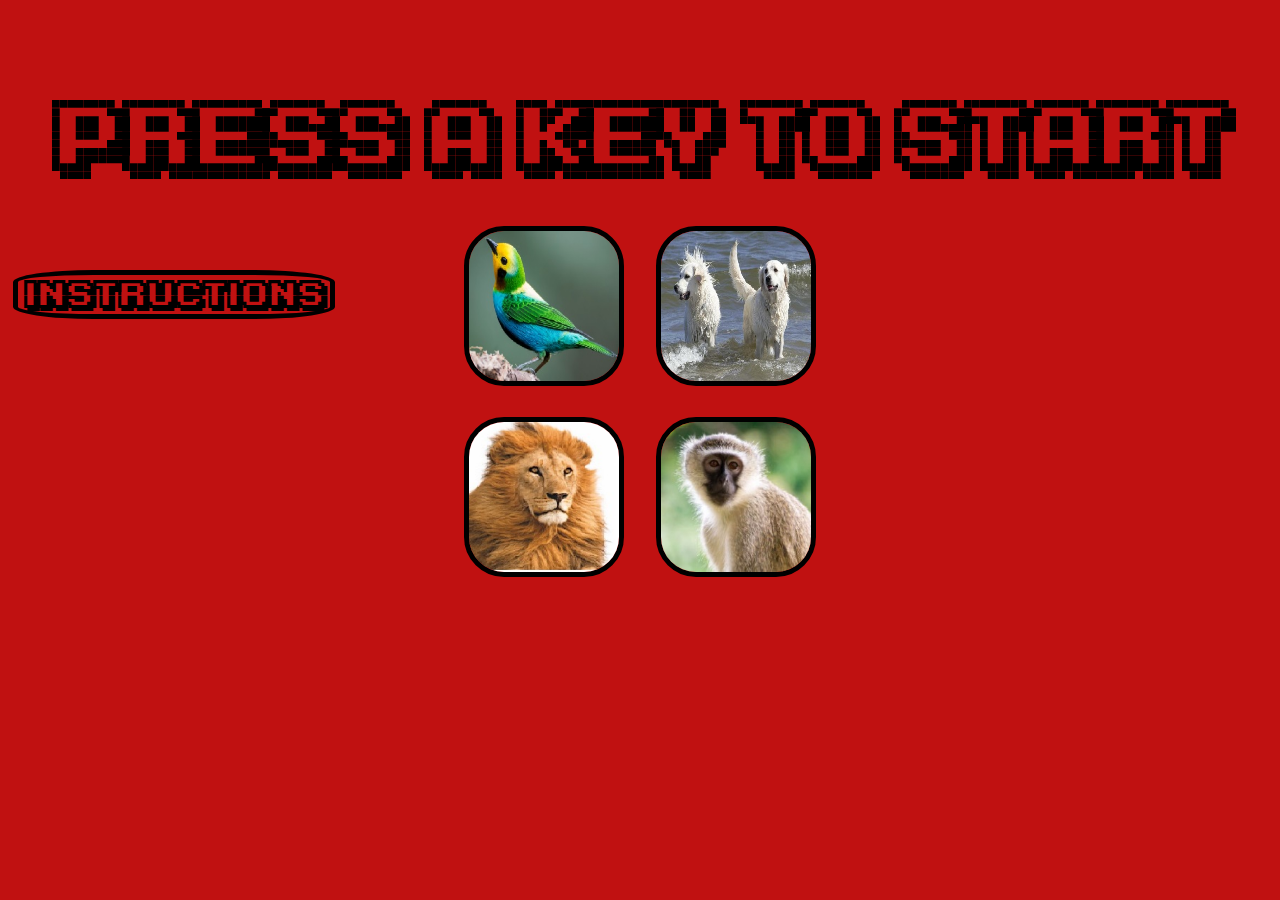
==== index.html @ cff48e66 "Add files via upload" ====
<!DOCTYPE html>
<html lang="en">
<head>
    <meta charset="UTF-8">
    <meta http-equiv="X-UA-Compatible" content="IE=edge">
    <meta name="viewport" content="width=device-width, initial-scale=1.0">
    <link rel="stylesheet" href="styles.css">
    <script src="https://ajax.googleapis.com/ajax/libs/jquery/3.3.1/jquery.min.js"></script>
    <script src="script.js"></script>
    <title>Simon</title>

</head>
<body>
    
    <div id="game-instructions-div">
        <button id="game-instructions-button" onclick="instructions()">Instructions</button>
        <br>
        <br>
        <div id="game-instruction-text">Repeat the given sequences for as long as you can. One wrong move and it's <b>GAME OVER!</b></div>
    </div>

    <center>

        <div id="game-text">
            Press A Key To Start
        </div>

        <div id="game-div">

            

            <table id="game-table">
                <thead>
                </thead>
                <tbody>
                    <tr>
                        <td><img id="bird" src="images/bird.jpg"></td>
                        <td><img id="dog" src="images/dog.jpg"></td>
                    </tr>
                    <tr>
                        <td><img id="lion" src="images/lion.jpg"></td>
                        <td><img id="monkey" src="images/monkey.jpg"></td>
                    </tr>
                </tbody>
            </table>
        </div>
    </center>
</body>
</html>
---- styles.css ----
@font-face
{
    font-family: Arcade;
    src: url("fonts/karmatic_arcade/ka1.ttf");
    
}

body
{
    background-color: #c01111;
    height: 100vh;
    width: 100vw;
    margin: 0;
}


table
{
    position: relative;
    border-spacing: 30px 25px;
    max-width: 50%;
    margin: 0px;
}

td
{
    /*padding-left: 6vw;
    padding-right: 6vw;
    padding-bottom: 2vh;
    */
    margin: 0px;
    max-height: fit-content;
    max-width: fit-content;
}

#game-instructions-div
{
   
    position: absolute;
    top: 30vh;
    left: 1vw;
    max-width: 25%;
    overflow-wrap: break-word;
}

#game-instructions-button
{
    width: fit-content;
    border-radius: 25%;
    border: 5px solid black;
    font-size: 2em;
    font-family:Arcade;
    background-color: transparent;
}

#game-instruction-text
{
    position: relative;
    font-size: 0em;
    font-style: italic;
}

#game-text
{
    font-size:5em;
    font-family: Arcade;
    position: relative;
    top: 10vh;
    height: fit-content;
    width: fit-content;
}

#bird
{
    border: 5px solid black;
    border-radius: 25%;
    width: 150px;
    height: 150px;
}



#monkey
{
    border: 5px solid black;
    border-radius: 25%;
    width: 150px;
    height: 150px;
}

#lion
{
    border: 5px solid black;
    border-radius: 25%;
    width: 150px;
    height: 150px;
}

#dog
{
    border: 5px solid black;
    border-radius: 25%;
    width: 150px;
    height: 150px;
}

#game-table
{
    position: relative;
}



#game-div
{
    
    max-height: fit-content;
    max-width: fit-content;
    position: relative;
    top: 12vh;
    
}
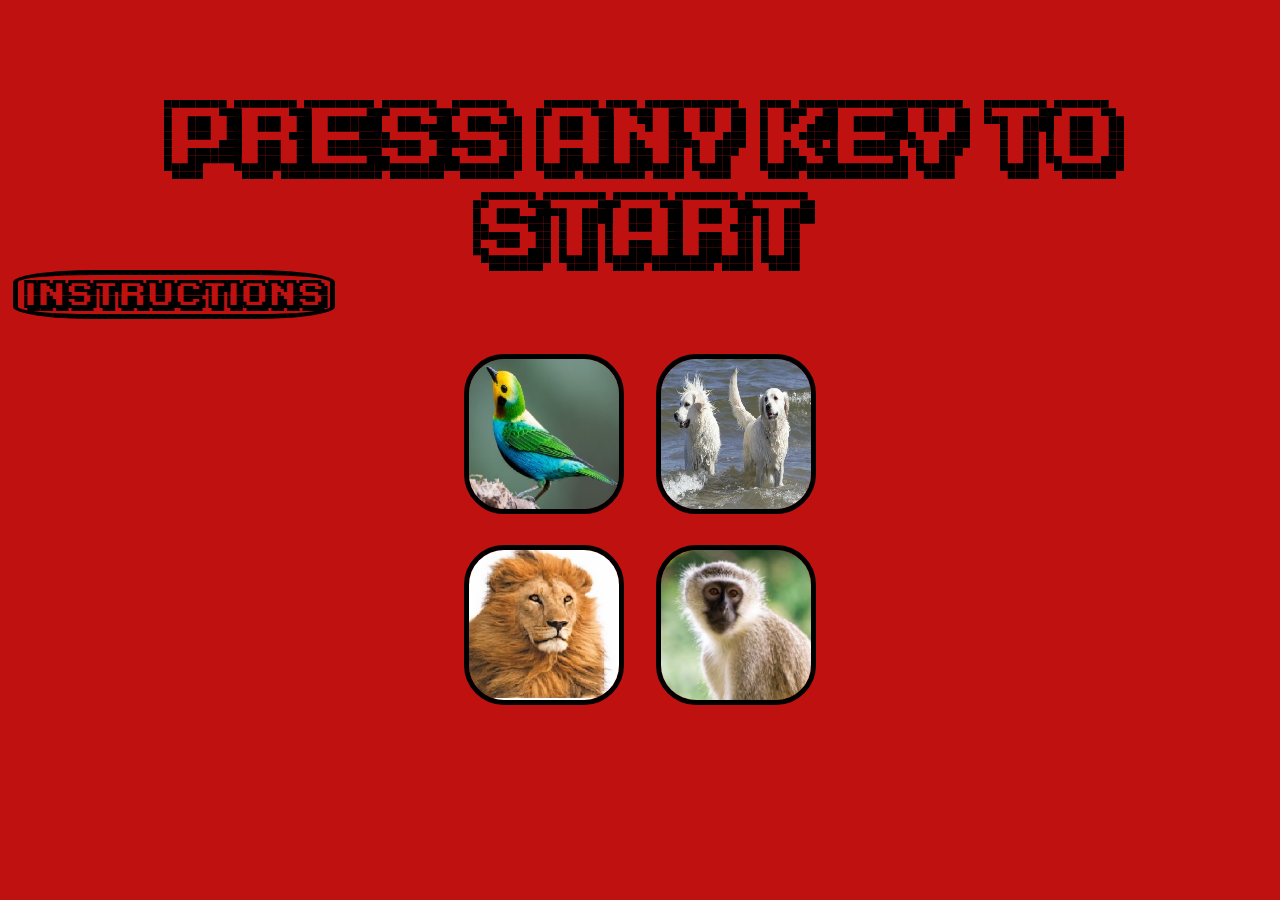
==== commit a1a3c3d6: "improvements" ====
--- a/index.html
+++ b/index.html
@@ -22,7 +22,7 @@
     <center>
 
         <div id="game-text">
-            Press A Key To Start
+            Press Any Key to Start
         </div>
 
         <div id="game-div">
--- a/styles.css
+++ b/styles.css
@@ -58,6 +58,7 @@
     position: relative;
     font-size: 0em;
     font-style: italic;
+    color: rgb(184, 176, 176);
 }
 
 #game-text
@@ -68,6 +69,16 @@
     top: 10vh;
     height: fit-content;
     width: fit-content;
+}
+
+#game-div
+{
+    
+    max-height: fit-content;
+    max-width: fit-content;
+    position: relative;
+    top: 16vh;
+    
 }
 
 #bird
@@ -107,16 +118,4 @@
 #game-table
 {
     position: relative;
-}
-
-
-
-#game-div
-{
-    
-    max-height: fit-content;
-    max-width: fit-content;
-    position: relative;
-    top: 12vh;
-    
 }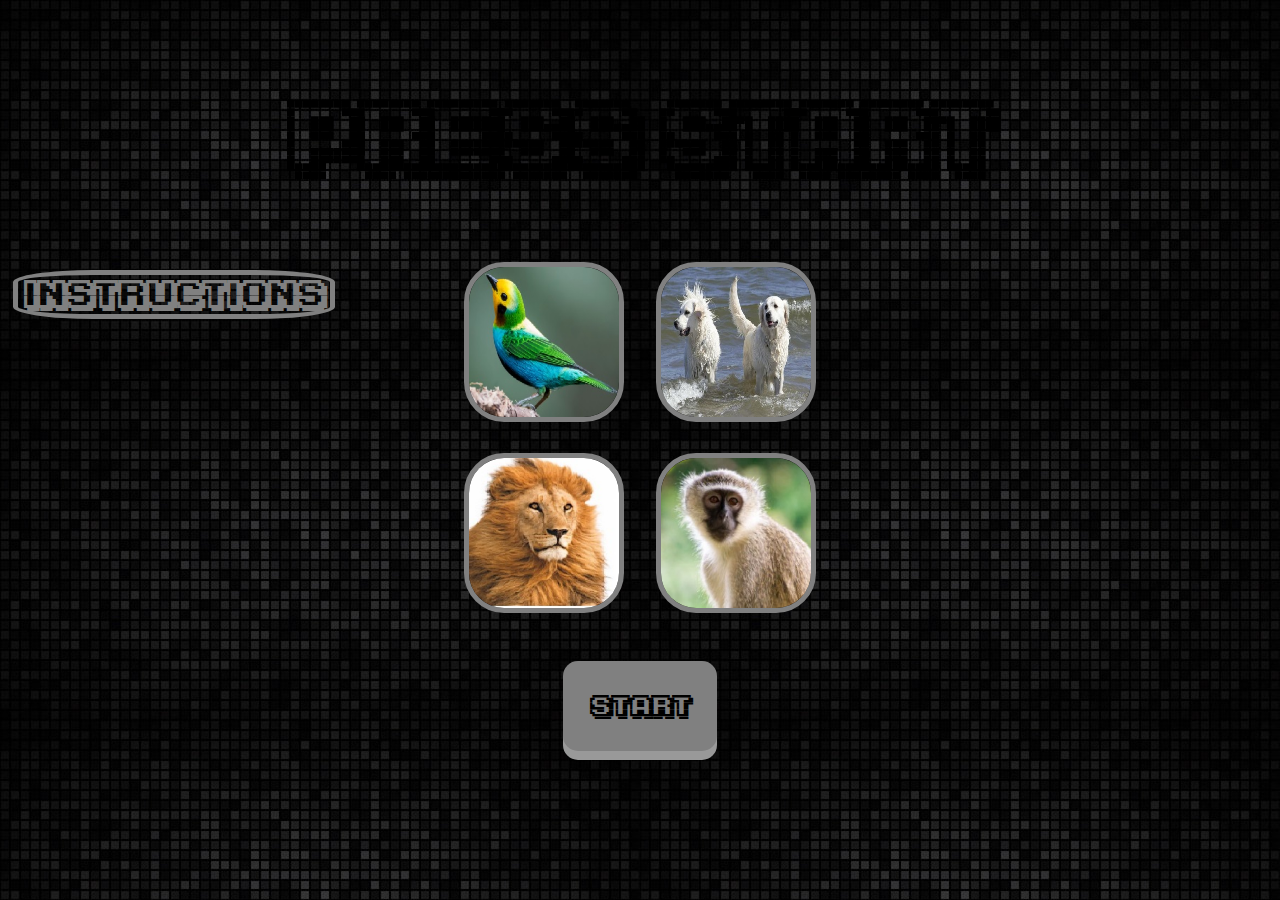
==== commit b1538db6: "Add files via upload" ====
--- a/index.html
+++ b/index.html
@@ -22,7 +22,7 @@
     <center>
 
         <div id="game-text">
-            Press Any Key to Start
+            Press Start
         </div>
 
         <div id="game-div">
@@ -43,6 +43,8 @@
                     </tr>
                 </tbody>
             </table>
+
+           <button id="start">Start</button>
         </div>
     </center>
 </body>
--- a/styles.css
+++ b/styles.css
@@ -11,6 +11,7 @@
     height: 100vh;
     width: 100vw;
     margin: 0;
+    background-image: url("images/background.jpg");
 }
 
 
@@ -24,10 +25,6 @@
 
 td
 {
-    /*padding-left: 6vw;
-    padding-right: 6vw;
-    padding-bottom: 2vh;
-    */
     margin: 0px;
     max-height: fit-content;
     max-width: fit-content;
@@ -35,7 +32,6 @@
 
 #game-instructions-div
 {
-   
     position: absolute;
     top: 30vh;
     left: 1vw;
@@ -45,9 +41,10 @@
 
 #game-instructions-button
 {
+    color: grey;
     width: fit-content;
     border-radius: 25%;
-    border: 5px solid black;
+    border: 5px solid grey;
     font-size: 2em;
     font-family:Arcade;
     background-color: transparent;
@@ -83,7 +80,7 @@
 
 #bird
 {
-    border: 5px solid black;
+    border: 5px solid grey;
     border-radius: 25%;
     width: 150px;
     height: 150px;
@@ -93,7 +90,7 @@
 
 #monkey
 {
-    border: 5px solid black;
+    border: 5px solid grey;
     border-radius: 25%;
     width: 150px;
     height: 150px;
@@ -101,7 +98,7 @@
 
 #lion
 {
-    border: 5px solid black;
+    border: 5px solid grey;
     border-radius: 25%;
     width: 150px;
     height: 150px;
@@ -109,7 +106,7 @@
 
 #dog
 {
-    border: 5px solid black;
+    border: 5px solid grey;
     border-radius: 25%;
     width: 150px;
     height: 150px;
@@ -118,4 +115,35 @@
 #game-table
 {
     position: relative;
-}+}
+
+#start
+{
+    padding: 15px 25px;
+    width: 12vw;
+    height: 10vh;
+    font-size: 24px;
+    text-align: center;
+    cursor: pointer;
+    outline: none;
+    color: black;
+    background-color: grey;
+    border: none;
+    border-radius: 15px;
+    box-shadow: 0 9px #999;
+    font-family: Arcade;
+    position: relative;
+    top: 2vh;
+}
+
+#start:hover
+{
+    background-color: #3e8e41;
+}
+
+#start:active 
+{
+    background-color: #3e8e41;
+    box-shadow: 0 5px #666;
+    transform: translateY(10px);
+}
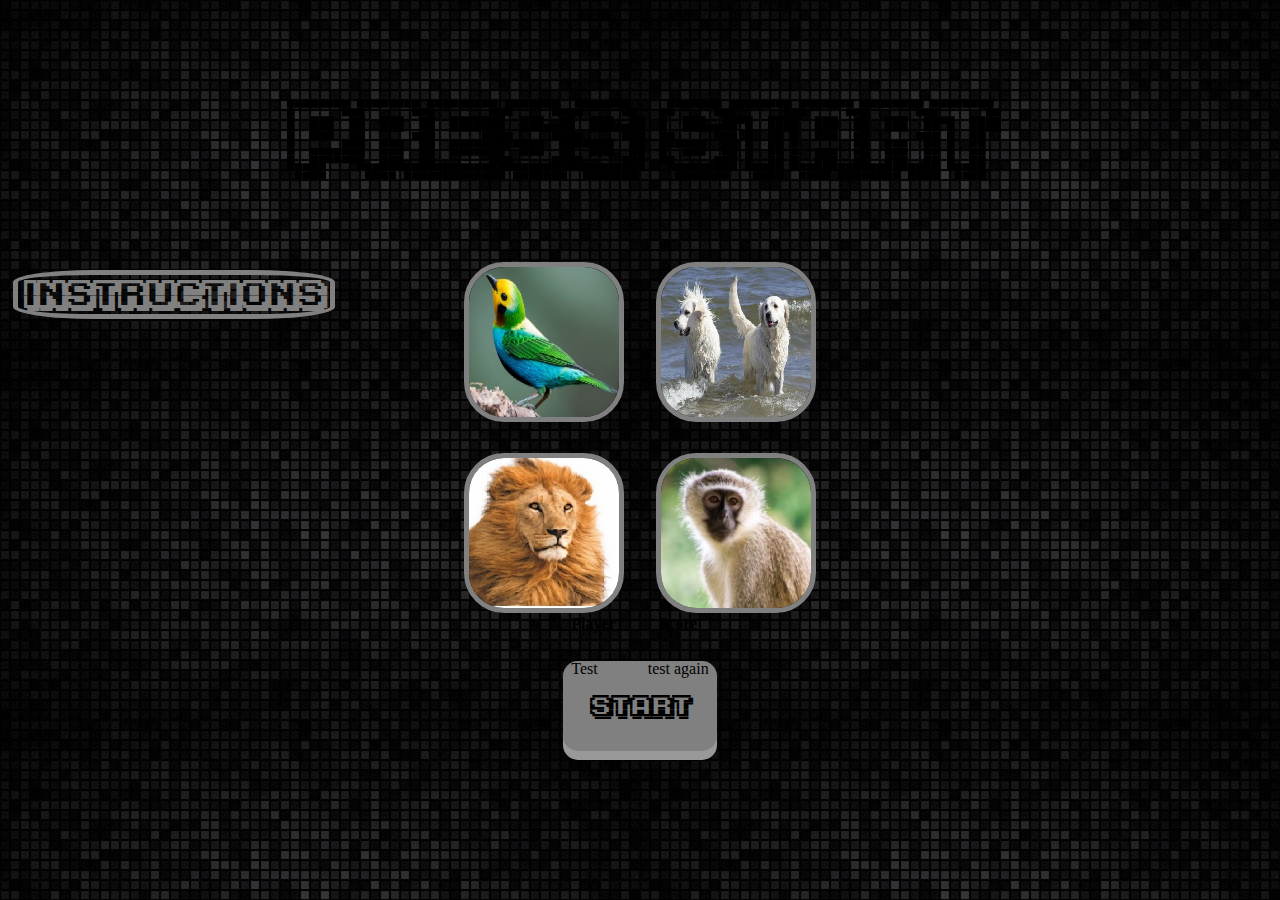
==== commit d0024272: "commit on main" ====
--- a/index.html
+++ b/index.html
@@ -8,6 +8,7 @@
     <script src="https://ajax.googleapis.com/ajax/libs/jquery/3.3.1/jquery.min.js"></script>
     <script src="script.js"></script>
     <title>Simon</title>
+    <link rel="shortcut icon" href="images/title.ico">
 
 </head>
 <body>
@@ -46,6 +47,18 @@
 
            <button id="start">Start</button>
         </div>
+
+        <table id="leaderboard">
+
+            <tr>
+                <th>Player</th>
+                <th>Score</th>
+            </tr>
+            <tr>
+                <td>Test</td>
+                <td>test again</td>
+            </tr>
+        </table>
     </center>
 </body>
 </html>--- a/styles.css
+++ b/styles.css
@@ -147,3 +147,12 @@
     box-shadow: 0 5px #666;
     transform: translateY(10px);
 }
+
+.unselectable {
+
+  user-select: none;
+  -moz-user-select: none;
+  -webkit-user-drag: none;
+  -webkit-user-select: none;
+  -ms-user-select: none;
+}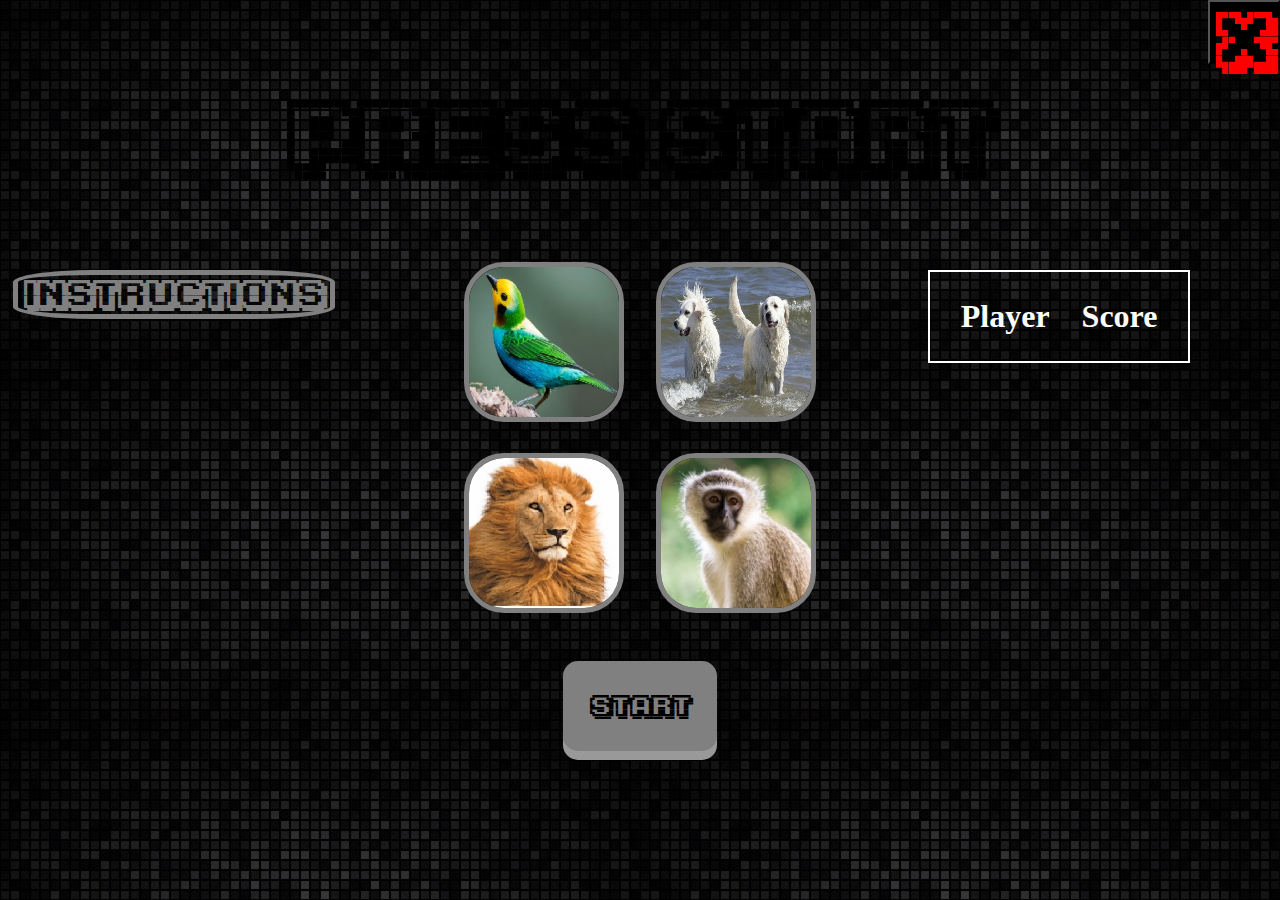
==== commit b72bacf6: "Added leaderboard and pregame page" ====
--- a/index.html
+++ b/index.html
@@ -48,17 +48,19 @@
            <button id="start">Start</button>
         </div>
 
-        <table id="leaderboard">
+    </center>
 
-            <tr>
-                <th>Player</th>
-                <th>Score</th>
-            </tr>
-            <tr>
-                <td>Test</td>
-                <td>test again</td>
-            </tr>
-        </table>
-    </center>
+    <table id="leaderboard">
+
+        <tr>
+            <th>Player</th>
+            <th>Score</th>
+        </tr>
+        
+        </tr>
+    </table>
+
+    <button id="quit">X</button>
+
 </body>
 </html>--- a/styles.css
+++ b/styles.css
@@ -155,4 +155,95 @@
   -webkit-user-drag: none;
   -webkit-user-select: none;
   -ms-user-select: none;
+}
+
+#leaderboard
+{
+    border: 2px solid white;
+    color:white;
+    position: absolute;
+    right: 7%;
+    top: 30%;
+}
+
+#leaderboard td
+{
+    border: 2px solid white;
+    font-size: 2em;
+}
+
+#leaderboard th
+{
+    font-size: 2em;
+}
+
+#quit
+{
+    position: absolute;
+    right: 0;
+    top: 0;
+    width: fit-content;
+    height:5vw;
+    font-size: 4em;
+    font-family: Arcade;
+    color:red;
+    background-color:black;
+}
+
+/*Pregame section*/
+
+#pregame-information
+{
+    color: black;
+    position: relative;
+    top: 30vh;
+}
+
+#pregame-text
+{
+    font-family: Arcade;
+    font-size: 4em;
+}
+
+#pregame-input
+{
+    display: block;
+    width: fit-content;
+    height: 5vh;
+    font-size: 3em;
+    font-family: Georgia, 'Times New Roman', Times, serif;
+    position: relative;
+    top:12vh;
+}
+
+
+#pregame-next
+{
+    padding: 15px 25px;
+    width: 12vw;
+    height: 10vh;
+    font-size: 24px;
+    text-align: center;
+    cursor: pointer;
+    outline: none;
+    color: black;
+    background-color: grey;
+    border: none;
+    border-radius: 15px;
+    box-shadow: 0 9px #999;
+    font-family: Arcade;
+    position: relative;
+    top: 23vh;
+}
+
+#pregane-next:hover
+{
+    background-color: #3e8e41;
+}
+
+#pregame-next:active 
+{
+    background-color: #3e8e41;
+    box-shadow: 0 5px #666;
+    transform: translateY(10px);
 }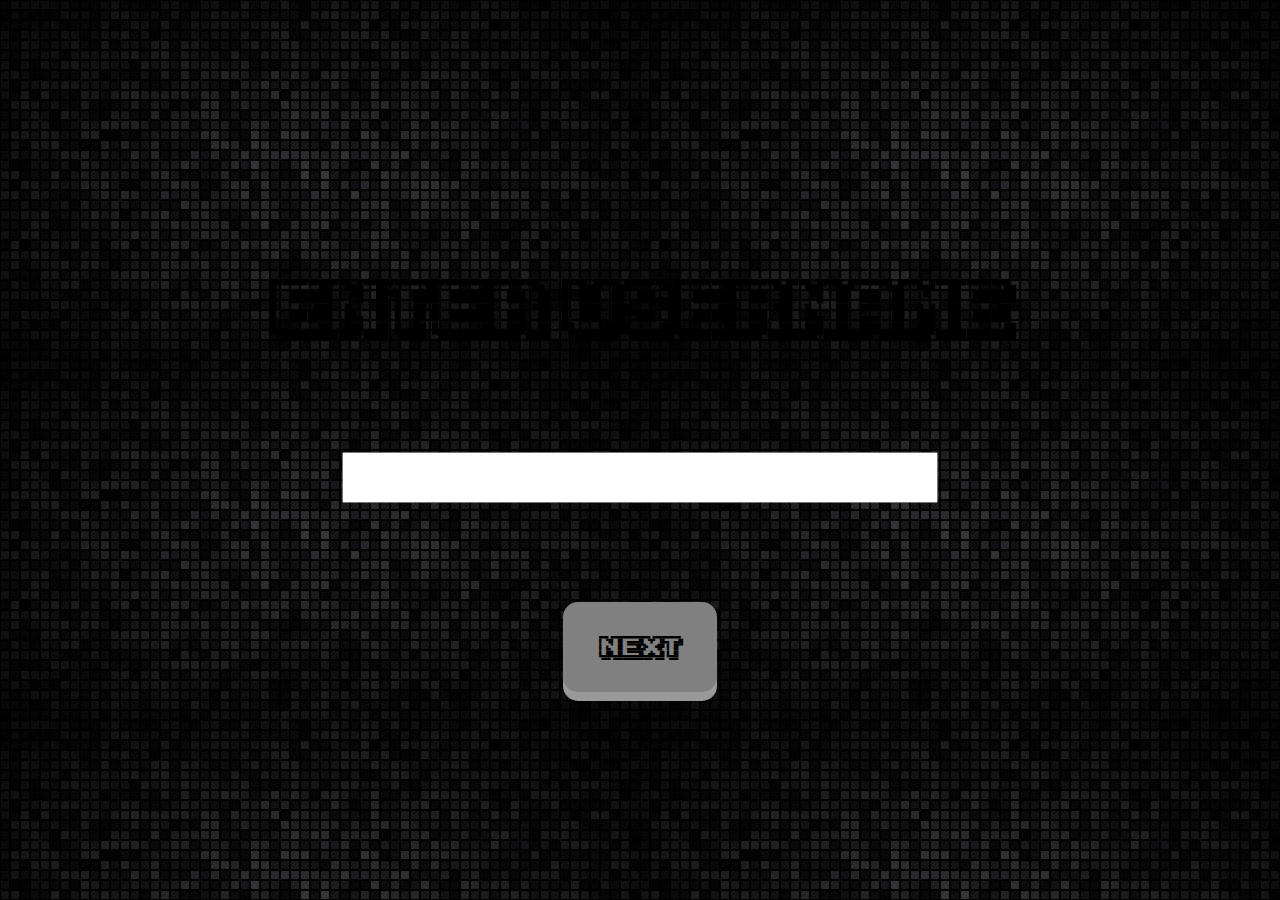
==== commit 89afd0fa: "improvements" ====
--- a/index.html
+++ b/index.html
@@ -1,66 +1,28 @@
 <!DOCTYPE html>
 <html lang="en">
-<head>
-    <meta charset="UTF-8">
-    <meta http-equiv="X-UA-Compatible" content="IE=edge">
-    <meta name="viewport" content="width=device-width, initial-scale=1.0">
-    <link rel="stylesheet" href="styles.css">
+  <head>
+    <meta charset="UTF-8" />
+    <meta http-equiv="X-UA-Compatible" content="IE=edge" />
+    <meta name="viewport" content="width=device-width, initial-scale=1.0" />
+    <title>Pregame</title>
     <script src="https://ajax.googleapis.com/ajax/libs/jquery/3.3.1/jquery.min.js"></script>
     <script src="script.js"></script>
-    <title>Simon</title>
-    <link rel="shortcut icon" href="images/title.ico">
+    <link rel="stylesheet" href="styles.css">
+  </head>
 
-</head>
-<body>
-    
-    <div id="game-instructions-div">
-        <button id="game-instructions-button" onclick="instructions()">Instructions</button>
-        <br>
-        <br>
-        <div id="game-instruction-text">Repeat the given sequences for as long as you can. One wrong move and it's <b>GAME OVER!</b></div>
-    </div>
+  <body>
+      <center>
+          <div id="pregame-information">
 
-    <center>
+            <span id="pregame-text">Enter Username</span>
+              
+            <input type="text" id="pregame-input">
+            <small id="pregame-error"></small>
+            <button id="pregame-next">Next</button>
 
-        <div id="game-text">
-            Press Start
-        </div>
-
-        <div id="game-div">
-
-            
-
-            <table id="game-table">
-                <thead>
-                </thead>
-                <tbody>
-                    <tr>
-                        <td><img id="bird" src="images/bird.jpg"></td>
-                        <td><img id="dog" src="images/dog.jpg"></td>
-                    </tr>
-                    <tr>
-                        <td><img id="lion" src="images/lion.jpg"></td>
-                        <td><img id="monkey" src="images/monkey.jpg"></td>
-                    </tr>
-                </tbody>
-            </table>
-
-           <button id="start">Start</button>
-        </div>
-
-    </center>
-
-    <table id="leaderboard">
-
-        <tr>
-            <th>Player</th>
-            <th>Score</th>
-        </tr>
-        
-        </tr>
-    </table>
-
-    <button id="quit">X</button>
-
-</body>
-</html>+          </div>
+          
+      </center>
+      
+  </body>
+</html>
--- a/styles.css
+++ b/styles.css
@@ -180,7 +180,7 @@
 #quit
 {
     position: absolute;
-    right: 0;
+    right: 1vw;
     top: 0;
     width: fit-content;
     height:5vw;
@@ -191,6 +191,8 @@
 }
 
 /*Pregame section*/
+
+/* This is pregame*/
 
 #pregame-information
 {
@@ -216,6 +218,14 @@
     top:12vh;
 }
 
+#pregame-error
+{
+    position:absolute;
+    top:27vh;
+    left: 35.8vw;
+    font-size:1.5em;
+    color: red;
+}
 
 #pregame-next
 {
@@ -246,4 +256,4 @@
     background-color: #3e8e41;
     box-shadow: 0 5px #666;
     transform: translateY(10px);
-}+}
